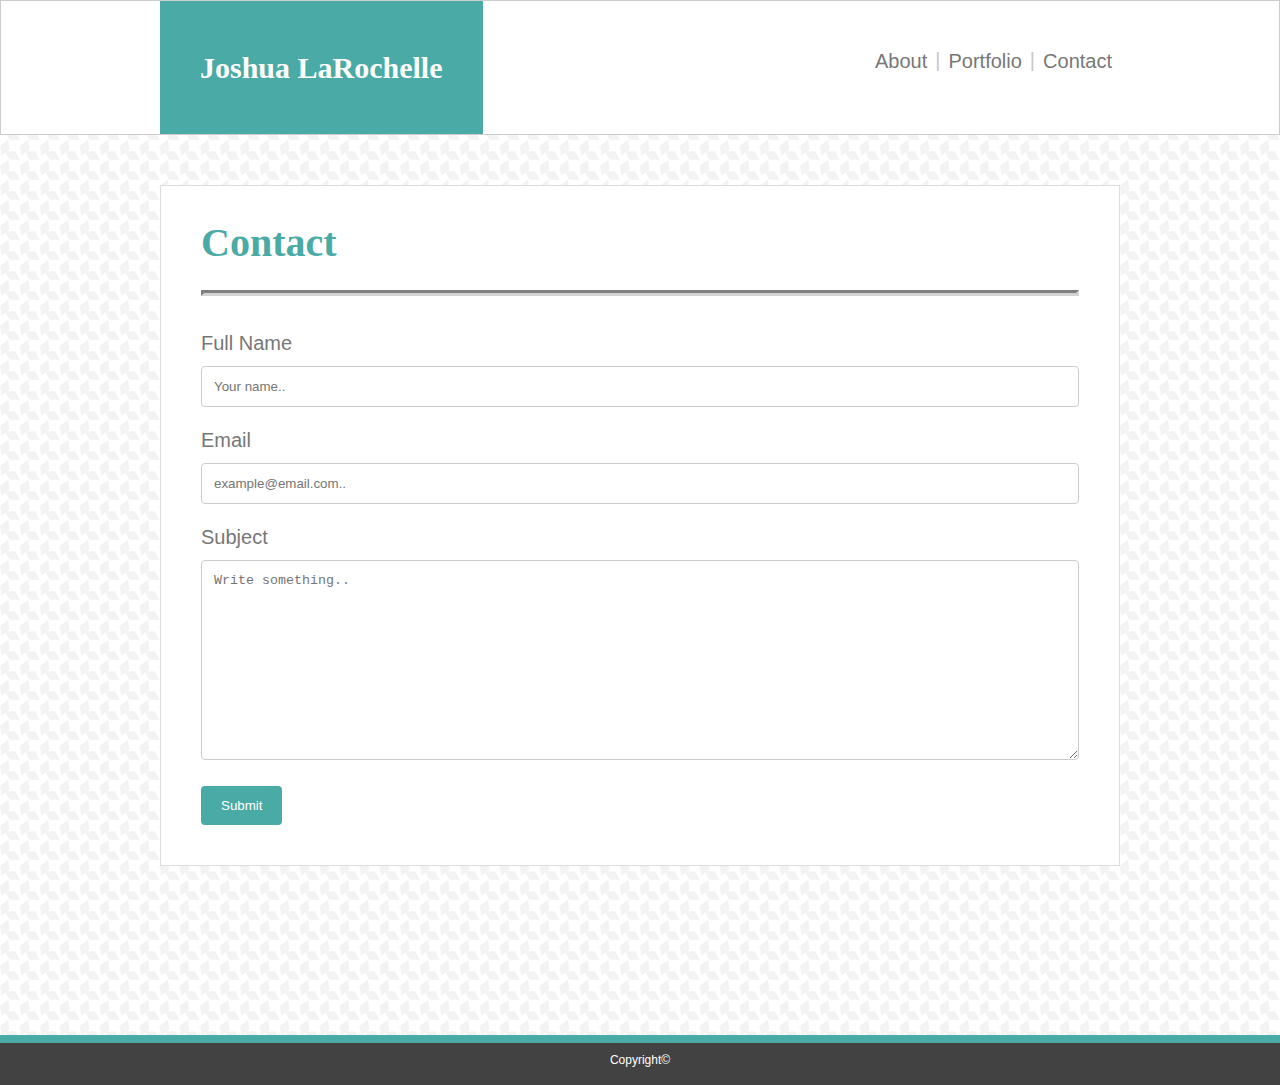
==== contact.html @ d7919239 "Work" ====
<!Doctype html>
<html lang="en-us">
<head>
    <meta charset="UTF-8">
    <link rel="stylesheet" type="text/css" href="./assets/style.css">
    <title>Joshua LaRochelle Portfolio</title>
    <link rel="icon" href="assets/images/icon.png" type="image/gif" sizes="16x16">
</head>

<body>

    <header>

        <div class="header">
            <div class="author">
                <h2>Joshua LaRochelle</h2>
            </div>
            <nav class="navBar">
                    <ul>
                            <li><a href="index.html">About</a></li><li class="separator">|</li><li><a href="portfolio.html">Portfolio</a></li><li class="separator">|</li><li><a href="contact.html">Contact</a></li>
                    </ul>
            </nav>
        </div>
        
    </header>

    <div class="wrapper">
        <div class="content">
            <section class="container">
                <h1>Contact</h1>
                <hr>
                <div class="content-body">
                    <div class="form-box">
                        <form action="./action_page.php">
                          <label for="name">Full Name</label>
                          <input type="text" id="name" name="fullname" placeholder="Your name..">
                      
                          <label for="email">Email</label>
                          <input type="email" id="email" name="email" placeholder="example@email.com..">
                      
                          <label for="subject">Subject</label>
                          <textarea id="subject" name="subject" placeholder="Write something.." style="height:200px"></textarea>
                      
                          <input type="submit" value="Submit">
                        </form>
                      </div>
                </div>
            </section>
        </div>
        <div class="push"></div>
    </div>

    <footer class="footer">
        Copyright&copy;
    </footer>
</body>

</html>
---- assets/style.css ----
html, body{
    padding: 0;
    margin: 0;
    height: 100%;
}

body{
    font-family: 'Arial', Helvetica, sans-serif;
    background-image: url("./images/houndstooth-pattern.png");
    background-repeat: repeat;
    line-height: 34px;
    font-size: 20px;
    color: #777777; 
}

.footer, .push{
    height: 50px;
}

footer{
    background-color: rgb(66, 66, 66);
    border-top: 8px solid #4aaaa5;
    text-align: center;
    color: #ffffff;
    font-size: 12px;
}

.wrapper{
    min-height: 100%;
    margin-bottom: -50px;
    margin-top: 50px;
}

.header, .content{
    max-width: 960px;
    margin: 0 auto;
}

header{
    background: #ffffff;
    background-repeat: no-repeat;
    background-position: top center;
    background-size: 100%;
    border: 1px solid #cccccc;
}

.content{
    background: #ffffff;
}

hr{
    border-width: 3px;
    border-color: #d3d3d3;
}

ul{
    list-style-type: none;
    padding-inline-start: 0px;
}

.author{
    max-width: 40%;
    margin: 0 auto;
    float: left;
    background-color: #4aaaa5;
    padding: 40px;
    line-height: 0.1;
}

.navBar{
    float: right;
    margin-top: 15px;
}

header::after {
  content: "";
  display: block;
  clear: both;
}

h1{
    margin: 0px 0px 30px 0px;
    color: #4aaaa5;
}

.profile{
    width: 300px;
    height: 300px;
    float: left;
    margin: 26px 20px 10px 0px;
}

.content-body{
    padding-top: 20px;
}

.item{
    background-size: 300px 200px;
    height: 200px;
    width: 300px;
    position: relative;
    display: inline-block;
    border: 1px solid black;
}

#item-1{
    background-image: url("./images/kbm.jpg");
}

#item-2{
    background-image: url("./images/kbmoutdoors.jpg");
}

#item-3{
    background-image: url("./images/mouse-invaders.png");
}

#item-4{
    background-image: url("./images/stream.jpg");
}

#item-5{
    background-image: url("./images/youtube.jpg");
}

.portfolio-item-text{
    background: #4aaaa5;
    text-align: center;
    position: absolute;
    bottom: 30px;
    left: 0px;
    width: 302px;
    color: white;
}

h1, h2{
    font-family: Georgia, 'Times New Roman', Times, serif;
}

h2{
    text-align: center;
    color: #ffffff;
}

li{
    float: left;;
}

li a{
    text-decoration: none;
    display: block;
    padding: 8px;
    color: #777777;
}

li a:hover{
    background-color: #4aaaa5;
    color: white;
}

.container{
    padding: 40px;
    border: 1px solid #dddddd;
}

.content-blank{
    content: "";
}

.portfolio-item{
    position: relative;
    margin: 20px 20px 20px 5px;
    width: 312px;
    float: left;
    border: 5px #ffffff solid;
}

.portfolio-item:hover{
    border: 5px #4aaaa5 solid;
}

.row{
    max-width: 100%;
    height: 230px;
    margin-top: 15px;
}

.row::after{
    content: "";
    display: block;
    clear: both;
}

img{
    width: 100%;
    height: 200px;
    vertical-align: middle;
}

.separator{
    padding-top: 7px;
    font-size: 20px;
    color: #c7c7c7;
}

* {
    box-sizing: border-box;
}

input[type=text], textarea {
    width: 100%;
    padding: 12px;
    border: 1px solid #ccc;
    border-radius: 4px;
    box-sizing: border-box;
    margin-top: 6px;
    margin-bottom: 16px;
    resize: vertical;
}

input[type=email] {
    width: 100%;
    padding: 12px;
    border: 1px solid #ccc;
    border-radius: 4px;
    box-sizing: border-box;
    margin-top: 6px;
    margin-bottom: 16px;
    resize: vertical;
}

input[type=submit] {
    background-color: #4aaaa5;
    color: white;
    padding: 12px 20px;
    border: none;
    border-radius: 4px;
    cursor: pointer;
}

input[type=submit]:hover {
    background-color: rgba(20, 148, 148, 0.667);
}

.form-box {
    border-radius: 5px;
}
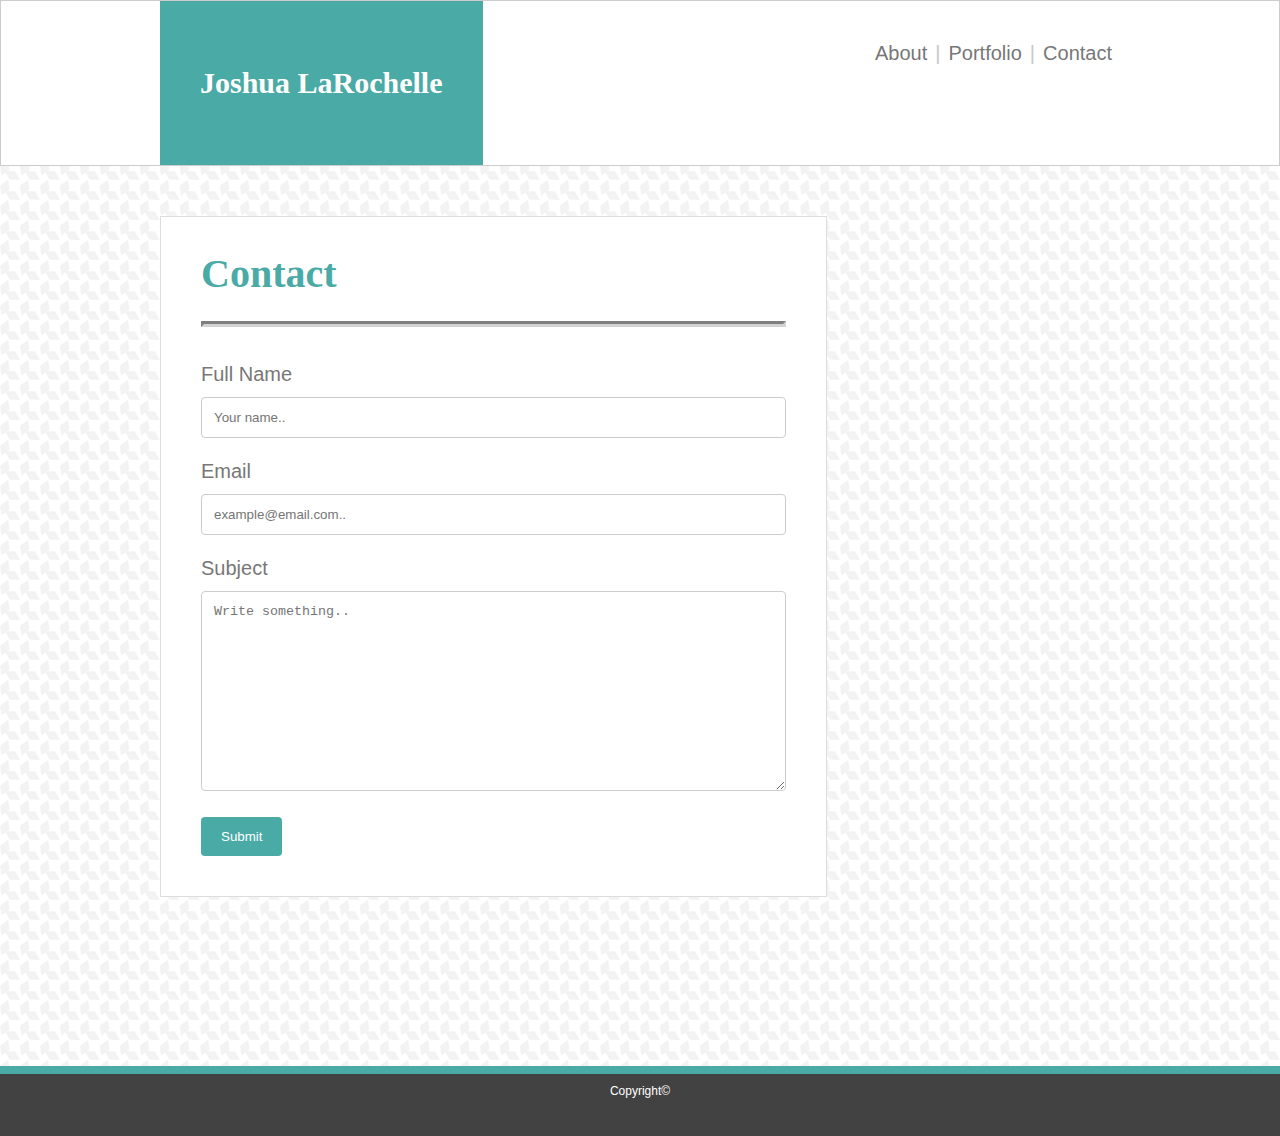
==== commit 5355c3d2: "final" ====
--- a/contact.html
+++ b/contact.html
@@ -2,6 +2,7 @@
 <html lang="en-us">
 <head>
     <meta charset="UTF-8">
+    <meta name="viewport" content="width=device-width, initial-scale=1">
     <link rel="stylesheet" type="text/css" href="./assets/style.css">
     <title>Joshua LaRochelle Portfolio</title>
     <link rel="icon" href="assets/images/icon.png" type="image/gif" sizes="16x16">
@@ -12,16 +13,26 @@
     <header>
 
         <div class="header">
-            <div class="author">
-                <h2>Joshua LaRochelle</h2>
+            <div class="header-content">
+                <div class="author">
+                    <h2>Joshua LaRochelle</h2>
+                </div>
+                <div class="tinyAuthor">
+                    <h3>Joshua LaRochelle</h3>
+                </div>
+                <nav class="navBar">
+                    <ul>
+                        <li><a href="./index.html">About</a></li><li class="separator">|</li><li><a href="./portfolio.html">Portfolio</a></li><li class="separator">|</li><li><a href="./contact.html">Contact</a></li>
+                    </ul>
+                </nav>
+                    <nav class="tiny-navBar">
+                        <ul>
+                            <li><a href="./index.html">About</a></li><li class="separator">|</li><li><a href="./portfolio.html">Portfolio</a></li><li class="separator">|</li><li><a href="./contact.html">Contact</a></li>
+                        </ul>
+                    </nav>
             </div>
-            <nav class="navBar">
-                    <ul>
-                            <li><a href="index.html">About</a></li><li class="separator">|</li><li><a href="portfolio.html">Portfolio</a></li><li class="separator">|</li><li><a href="contact.html">Contact</a></li>
-                    </ul>
-            </nav>
         </div>
-        
+
     </header>
 
     <div class="wrapper">
@@ -50,7 +61,7 @@
         <div class="push"></div>
     </div>
 
-    <footer class="footer">
+    <footer class="footer fixed-bottom">
         Copyright&copy;
     </footer>
 </body>
--- a/assets/style.css
+++ b/assets/style.css
@@ -14,7 +14,7 @@
 }
 
 .footer, .push{
-    height: 50px;
+    height: 70px;
 }
 
 footer{
@@ -27,13 +27,17 @@
 
 .wrapper{
     min-height: 100%;
-    margin-bottom: -50px;
-    margin-top: 50px;
-}
-
-.header, .content{
+    margin: 50px 20px -50px 20px;
+}
+
+.header-content, .content{
     max-width: 960px;
     margin: 0 auto;
+    position: relative;
+}
+
+.header{
+    margin: 0 20px 0 20px;
 }
 
 header{
@@ -44,10 +48,6 @@
     border: 1px solid #cccccc;
 }
 
-.content{
-    background: #ffffff;
-}
-
 hr{
     border-width: 3px;
     border-color: #d3d3d3;
@@ -56,6 +56,7 @@
 ul{
     list-style-type: none;
     padding-inline-start: 0px;
+    text-align: center;
 }
 
 .author{
@@ -64,7 +65,6 @@
     float: left;
     background-color: #4aaaa5;
     padding: 40px;
-    line-height: 0.1;
 }
 
 .navBar{
@@ -94,34 +94,6 @@
     padding-top: 20px;
 }
 
-.item{
-    background-size: 300px 200px;
-    height: 200px;
-    width: 300px;
-    position: relative;
-    display: inline-block;
-    border: 1px solid black;
-}
-
-#item-1{
-    background-image: url("./images/kbm.jpg");
-}
-
-#item-2{
-    background-image: url("./images/kbmoutdoors.jpg");
-}
-
-#item-3{
-    background-image: url("./images/mouse-invaders.png");
-}
-
-#item-4{
-    background-image: url("./images/stream.jpg");
-}
-
-#item-5{
-    background-image: url("./images/youtube.jpg");
-}
 
 .portfolio-item-text{
     background: #4aaaa5;
@@ -129,7 +101,7 @@
     position: absolute;
     bottom: 30px;
     left: 0px;
-    width: 302px;
+    width: 100%;
     color: white;
 }
 
@@ -143,12 +115,15 @@
 }
 
 li{
-    float: left;;
+    display: inline;
+}
+
+.text-center{
+    text-align: center;
 }
 
 li a{
     text-decoration: none;
-    display: block;
     padding: 8px;
     color: #777777;
 }
@@ -161,6 +136,8 @@
 .container{
     padding: 40px;
     border: 1px solid #dddddd;
+    background: #ffffff;
+    overflow: scroll;
 }
 
 .content-blank{
@@ -170,7 +147,8 @@
 .portfolio-item{
     position: relative;
     margin: 20px 20px 20px 5px;
-    width: 312px;
+    width: 45%;
+    max-width: 300px;
     float: left;
     border: 5px #ffffff solid;
 }
@@ -244,4 +222,69 @@
 
 .form-box {
     border-radius: 5px;
+}
+
+.tinyAuthor h3{
+    text-align: center;
+    background-color: #4aaaa5;
+    margin: 0;
+    padding: 20px;
+    color: #ffffff;
+}
+
+.tiny-navBar-container{
+    width: 100%;
+    height: 74px;
+}
+
+/* This part was just because the demo for @960 was different than my native code. I know 
+usually I would just change the default for these items from the start but this is what I was coding at the 
+time so i did it this way  */
+@media only screen and (min-width: 769px){
+
+    .container{
+        max-width: 667px;
+    }
+    .tinyAuthor{
+        display: none;
+    }
+    .tiny-navBar{
+        display: none;
+    }
+}
+
+@media only screen and (max-width: 768px){
+
+    .container{
+        max-width: 100%;
+    }
+    .tinyAuthor{
+        display: none;
+    }
+    .tiny-navBar{
+        display: none;
+    }
+}
+
+@media only screen and (max-width: 640px){
+    
+    .header{
+        margin: 0;
+    }
+    .tinyAuthor{
+        display: block;
+    }
+    .tiny-navBar{
+        display: block;
+    }
+    .author{
+        display: none;
+    }
+    .navBar{
+        display: none;
+    }
+    .portfolio-item{
+        width: 90%;
+        height: auto;
+    }
 }